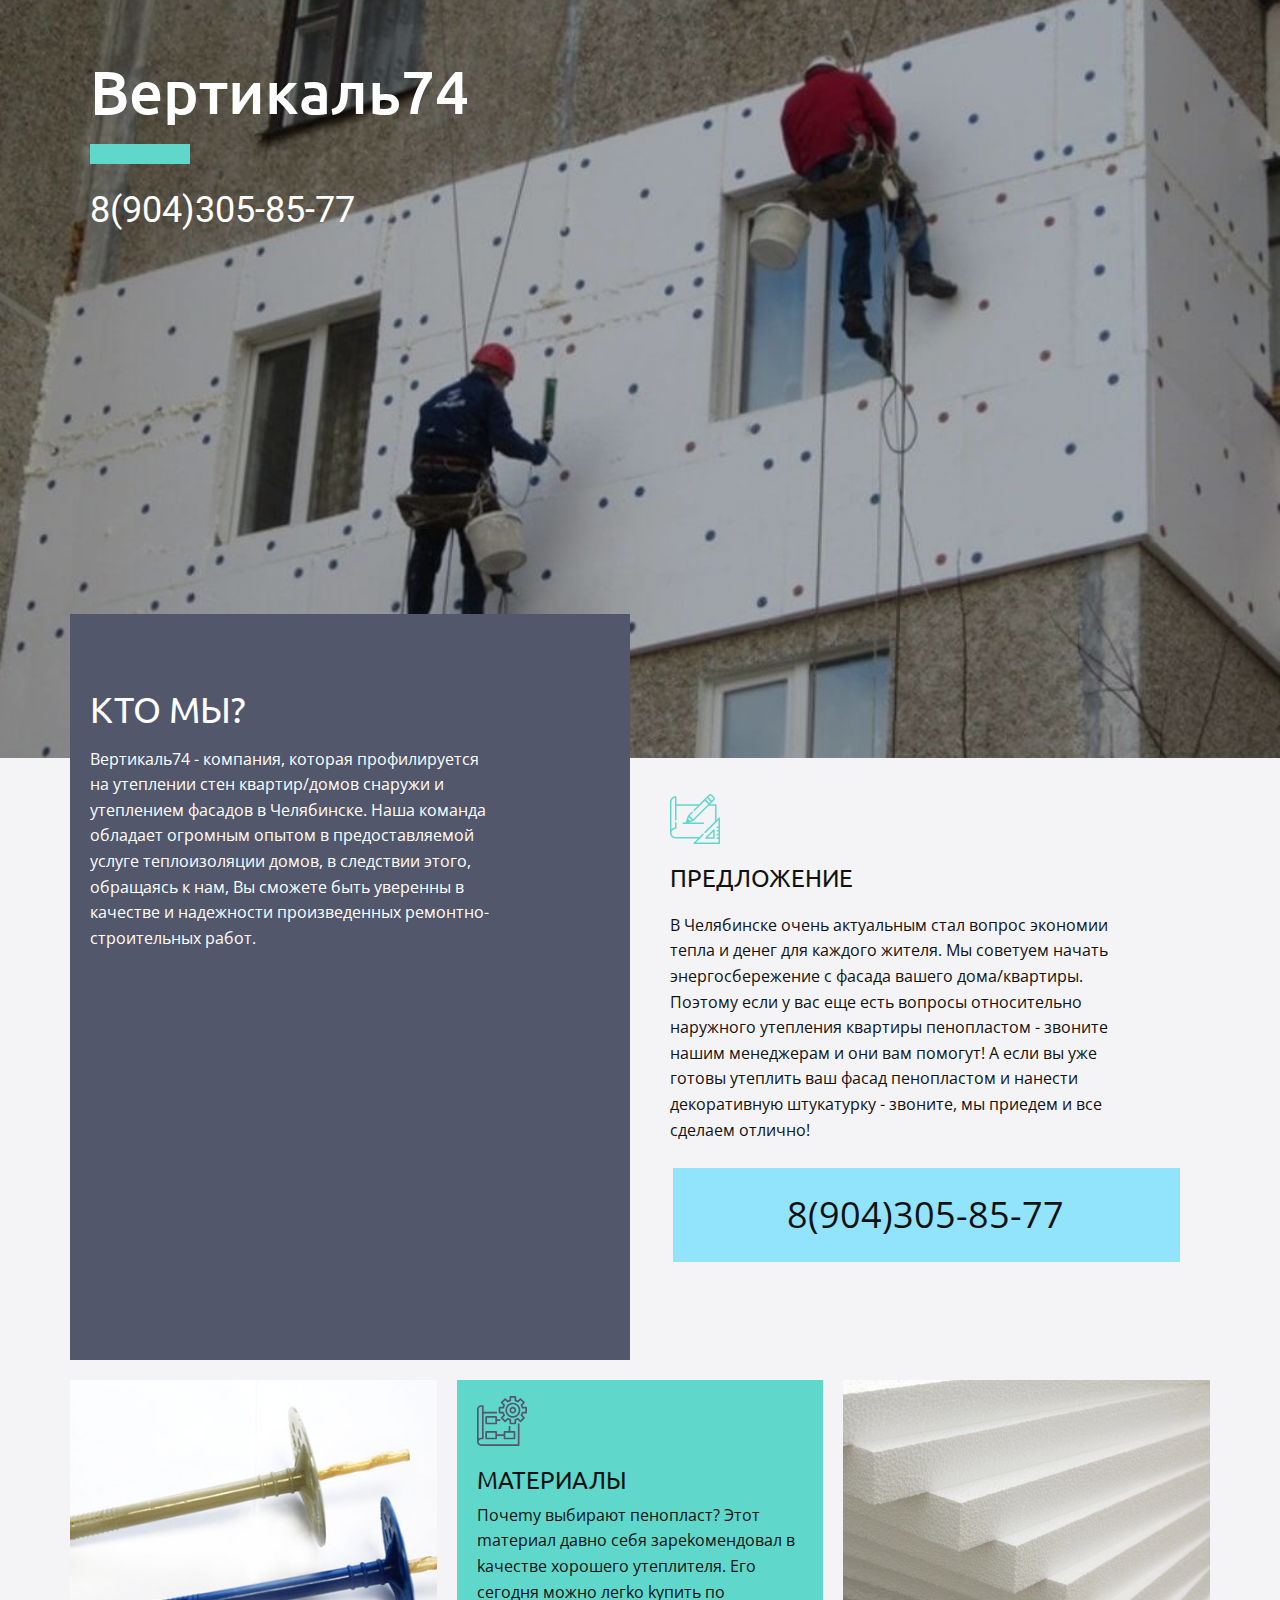
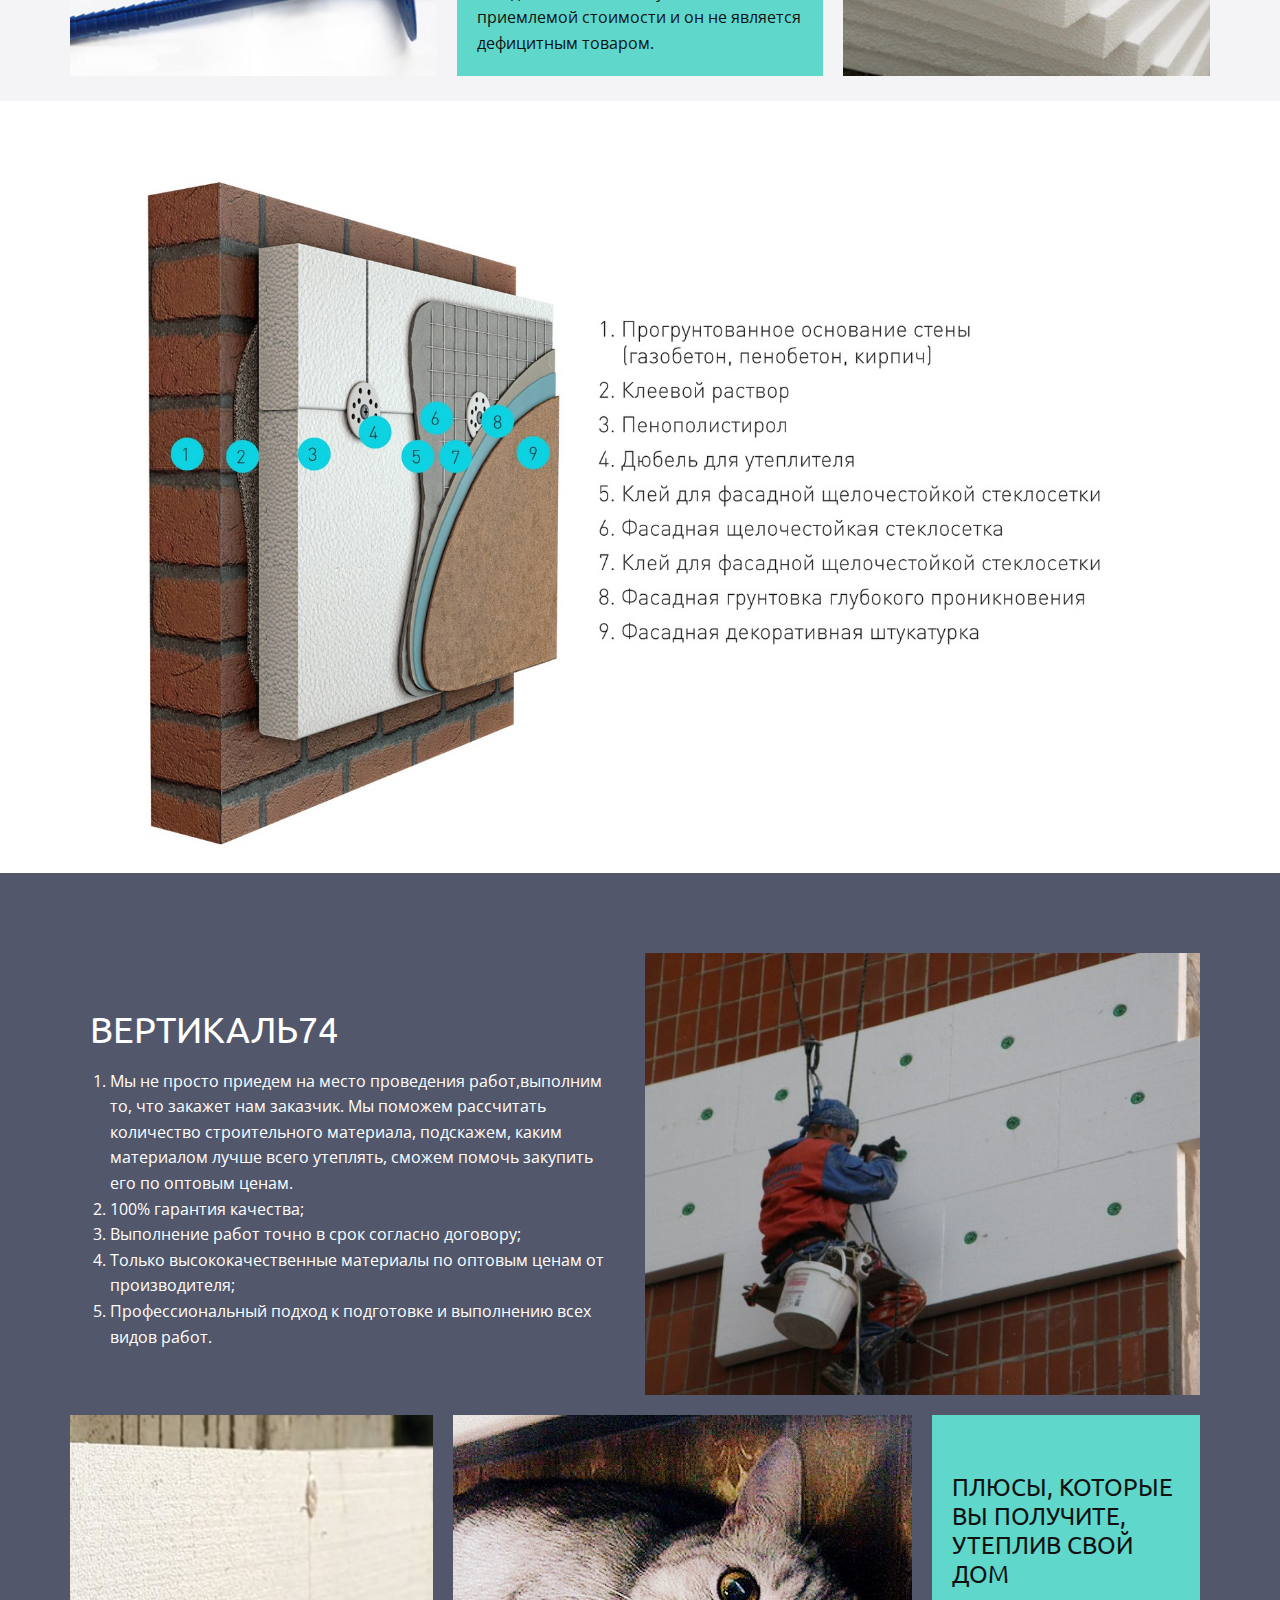
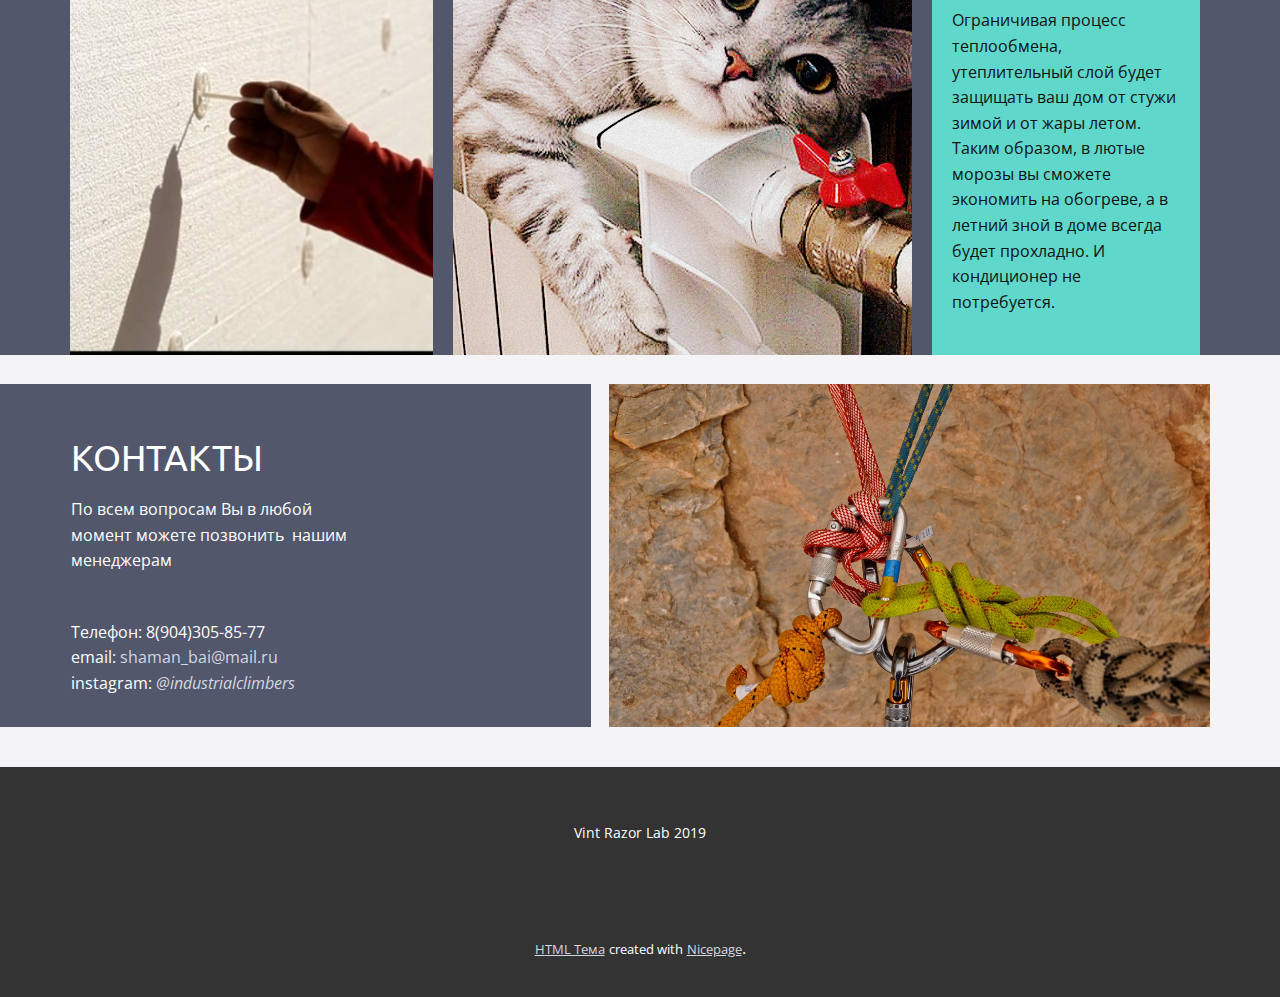
==== Страница-1.html @ ef6cee7f "загружены файлы" ====
<!DOCTYPE html>
<html style="font-size: 16px;">

<head>
    <meta name="viewport" content="width=device-width, initial-scale=1.0">
    <meta charset="utf-8">
    <meta name="keywords" content="утепление стен пенопластом снаружи утепление балконов ремонт швов">
    <meta name="description" content="">
    <title>Страница 1</title>
    <link rel="stylesheet" href="nicepage.css" media="screen">
    <link rel="stylesheet" href="Страница-1.css" media="screen">
    <script class="u-script" type="text/javascript" src="jquery.js" defer=""></script>
    <script class="u-script" type="text/javascript" src="nicepage.js" defer=""></script>
    <link id="u-google-font" rel="stylesheet" href="https://fonts.googleapis.com/css?family=Ubuntu:300,300i,400,400i,500,500i,700,700i|Roboto:100,100i,300,300i,400,400i,500,500i,700,700i,900,900i|Open+Sans:300,300i,400,400i,600,600i,700,700i,800,800i|ubuntu">
    <script type="application/ld+json">
        {
        		"@context": "http://schema.org",
        		"@type": "Organization",
        		"name": "",
        		"url": "index.html",
        		"logo": "#"
        }
    </script>
    <meta property="og:title" content="Страница 1">
    <meta property="og:type" content="website">
    <meta property="og:description" content="undefined">
    <meta name="theme-color" content="#52576c">
    <link rel="canonical" href="index.html">
    <meta property="og:url" content="index.html">
</head>

<body class="u-body">
    <section class="skrollable skrollable-between u-clearfix u-expand-resize u-image u-shading u-section-1" id="sec-1db1">
        <div class="u-clearfix u-sheet u-sheet-1">
            <div class="u-align-left u-container-style u-expanded-width-xs u-group u-group-1">
                <div class="u-container-layout u-container-layout-1">
                    <h1 class="u-custom-font u-font-ubuntu u-text u-title u-text-1">Вертикаль74</h1>
                    <div class="u-border-20 u-border-palette-2-base u-line u-line-horizontal u-line-1"></div>
                </div>
            </div>
            <h2 class="u-align-left-xl u-align-right-md u-align-right-sm u-align-right-xs u-text u-text-2"><a href="tel: +79043058577">8(904)305-85-77</a></h2>
            <h2 class="u-align-right-sm u-text u-text-3"></h2>
        </div>
    </section>
    <section class="u-clearfix u-palette-1-light-3 u-section-2" id="sec-50a4">
        <div class="u-clearfix u-sheet u-sheet-1">
            <div class="u-clearfix u-expanded-width u-gutter-20 u-layout-wrap u-layout-wrap-1">
                <div class="u-layout">
                    <div class="u-layout-col">
                        <div class="u-size-30">
                            <div class="u-layout-row">
                                <div class="u-container-style u-layout-cell u-left-cell u-palette-1-base u-size-30 u-layout-cell-1">
                                    <div class="u-container-layout u-container-layout-1">
                                        <h2 class="u-custom-font u-font-ubuntu u-text u-text-1">Кто мы?</h2>
                                        <p class="u-text u-text-2">Вертикаль74 - компания, которая профилируется на утеплении стен квартир/домов снаружи и утеплением фасадов в Челябинске. Наша команда обладает огромным опытом в предоставляемой услуге теплоизоляции домов, в следствии
                                            этого, обращаясь к нам, Вы сможете быть уверенны в качестве и надежности произведенных ремонтно-строительных работ.</p>
                                    </div>
                                </div>
                                <div class="u-container-style u-layout-cell u-right-cell u-size-30 u-layout-cell-2">
                                    <div class="u-container-layout u-container-layout-2"><span class="u-icon u-icon-circle u-text-palette-2-base u-icon-1"><svg class="u-svg-link" preserveAspectRatio="xMidYMin slice" viewBox="0 0 511.999 511.999" style=""><use xmlns:xlink="http://www.w3.org/1999/xlink" xlink:href="#svg-fdd1"></use></svg><svg xmlns="http://www.w3.org/2000/svg" xmlns:xlink="http://www.w3.org/1999/xlink" version="1.1" id="svg-fdd1" x="0px" y="0px" viewBox="0 0 511.999 511.999" style="enable-background:new 0 0 511.999 511.999;" xml:space="preserve" class="u-svg-content">
<g>
	<g>
		<path d="M453.034,361.322c-2.808-1.164-6.04-0.521-8.19,1.628l-82.126,82.126c-2.149,2.15-2.792,5.382-1.628,8.19    c1.162,2.809,3.904,4.639,6.943,4.639h82.126c4.151,0,7.515-3.364,7.515-7.515v-82.126    C457.673,365.225,455.842,362.485,453.034,361.322z M386.173,442.876l56.469-56.469v56.469H386.173z"></path>
	</g>
</g>
<g>
	<g>
		<path d="M507.361,240.867c-2.808-1.164-6.04-0.521-8.19,1.628l-22.507,22.507V111.971c0-4.151-3.365-7.515-7.515-7.515h-57.741    l20.96-20.96c0.003-0.003,0.006-0.007,0.009-0.01l20.196-20.196c4.327-4.327,6.71-10.083,6.71-16.203s-2.383-11.874-6.71-16.203    L429.219,7.53c-4.327-4.327-10.083-6.71-16.203-6.71s-11.875,2.383-16.203,6.71l-20.206,20.206l-24.416,24.416l-52.303,52.303    H66.62V30.11c0-4.151-3.365-7.515-7.515-7.515C26.515,22.597,0,49.11,0,81.702v319.186c0,0.555,0.064,1.095,0.178,1.615    c1.038,13.829,7.021,26.678,17.02,36.432C27.886,449.359,41.995,455.1,56.927,455.1h229.638l-43.249,43.249    c-2.149,2.15-2.792,5.381-1.629,8.19c1.163,2.808,3.904,4.639,6.943,4.639h255.855c4.15,0,7.515-3.364,7.515-7.515V247.81    C512,244.771,510.168,242.03,507.361,240.867z M407.443,18.159c3.072-3.074,8.077-3.074,11.149,0l23.355,23.355    c3.074,3.073,3.074,8.076,0,11.15l-14.891,14.892L392.55,33.051L407.443,18.159z M381.922,43.679l34.505,34.504l-13.789,13.789    l-34.503-34.504L381.922,43.679z M496.972,332.252h-13.865c-4.151,0-7.515,3.364-7.515,7.515c0,4.151,3.364,7.515,7.515,7.515    h13.865v22.646h-13.865c-4.151,0-7.515,3.364-7.515,7.515s3.364,7.515,7.515,7.515h13.865v22.645h-13.865    c-4.151,0-7.515,3.364-7.515,7.515c0,4.151,3.364,7.515,7.515,7.515h13.865v22.646h-13.865c-4.151,0-7.515,3.365-7.515,7.515    c0,4.151,3.364,7.515,7.515,7.515h13.865v35.842h-230.2l75.908-75.907c2.935-2.936,2.935-7.693,0-10.628    c-0.337-0.337-0.699-0.629-1.078-0.889c-2.926-2.004-6.952-1.709-9.551,0.889l-30.456,30.456H56.928    c-22.792,0-41.14-17.794-41.862-40.545c0.043-1.428,0.154-2.844,0.332-4.244c0.001-0.008,0.002-0.016,0.003-0.024    c0.084-0.665,0.185-1.327,0.3-1.985c0.013-0.075,0.027-0.15,0.04-0.225c0.105-0.587,0.223-1.171,0.352-1.753    c0.036-0.162,0.074-0.324,0.112-0.485c0.114-0.492,0.237-0.981,0.369-1.468c0.072-0.264,0.147-0.525,0.224-0.788    c0.11-0.382,0.224-0.763,0.345-1.14c0.121-0.377,0.25-0.75,0.381-1.123c0.091-0.261,0.181-0.522,0.279-0.781    c0.183-0.492,0.377-0.979,0.577-1.462c0.057-0.139,0.113-0.28,0.172-0.419c0.257-0.6,0.524-1.193,0.806-1.779    c0.012-0.025,0.023-0.05,0.035-0.075c5.878-12.164,17.183-21.233,30.75-24.047c0.038-0.008,0.076-0.017,0.114-0.025    c0.622-0.127,1.25-0.236,1.882-0.337c0.105-0.017,0.21-0.038,0.317-0.054c0.571-0.087,1.148-0.155,1.725-0.22    c0.162-0.018,0.323-0.043,0.486-0.059c0.557-0.056,1.119-0.093,1.681-0.128c0.178-0.011,0.356-0.03,0.534-0.039    c0.736-0.037,1.478-0.056,2.223-0.056c4.15,0,7.515-3.364,7.515-7.515v-54.489c0-4.151-3.365-7.515-7.515-7.515    c-4.15,0-7.515,3.364-7.515,7.515v47.447c-12.69,1.605-24.469,7.265-33.757,16.335c-0.977,0.954-1.903,1.946-2.805,2.954V81.702    c0-21.741,15.826-39.858,36.561-43.436v73.705v152.777v0.001c0,4.15,3.365,7.515,7.515,7.515c4.15,0,7.515-3.365,7.515-7.515    v-0.001V119.486h218.24l-41.544,41.544c-2.935,2.936-2.935,7.693,0,10.628c2.935,2.934,7.693,2.934,10.627,0l54.373-54.373    c0.002-0.002,0.003-0.004,0.005-0.005l49.185-49.185l34.503,34.505l-4.048,4.048c-0.003,0.003-0.007,0.006-0.01,0.009    l-151.528,151.53l-34.504-34.504l29.868-29.868c2.935-2.936,2.935-7.693,0-10.628c-2.935-2.934-7.693-2.934-10.627,0    l-35.183,35.182c-0.188,0.188-0.364,0.387-0.529,0.591c-0.055,0.068-0.104,0.141-0.156,0.212c-0.106,0.141-0.21,0.283-0.307,0.431    c-0.055,0.086-0.105,0.174-0.157,0.263c-0.083,0.14-0.163,0.282-0.236,0.427c-0.048,0.094-0.091,0.189-0.135,0.287    c-0.067,0.147-0.129,0.297-0.186,0.447c-0.02,0.053-0.046,0.103-0.065,0.156l-14.641,41.475l-9.982,28.279    c-0.132,0.376-0.227,0.758-0.298,1.143h-24.992c-4.15,0-7.515,3.364-7.515,7.515c0,4.151,3.365,7.515,7.515,7.515h208.114    c4.151,0,7.515-3.364,7.515-7.515c0-4.151-3.364-7.515-7.515-7.515H193.093l45.83-16.178c0.038-0.014,0.074-0.033,0.112-0.047    c0.178-0.066,0.353-0.14,0.526-0.219c0.069-0.032,0.138-0.062,0.205-0.095c0.18-0.09,0.357-0.189,0.531-0.295    c0.056-0.034,0.114-0.065,0.169-0.1c0.181-0.116,0.357-0.243,0.53-0.377c0.043-0.033,0.088-0.062,0.13-0.096    c0.209-0.168,0.414-0.349,0.608-0.543l154.644-154.643h65.255v160.546L354.137,387.53c-2.935,2.936-2.935,7.693,0,10.628    c0.183,0.183,0.374,0.355,0.571,0.516c1.378,1.123,3.061,1.685,4.743,1.685s3.366-0.562,4.743-1.685    c0.197-0.16,0.388-0.333,0.571-0.516c0.003-0.003,0,0,0.003-0.003L496.972,265.95V332.252z M222.677,265.696l-21.526,7.599    l-14.342-14.342l7.599-21.526L222.677,265.696z"></path>
	</g>
</g>
<g>
</g>
<g>
</g>
<g>
</g>
<g>
</g>
<g>
</g>
<g>
</g>
<g>
</g>
<g>
</g>
<g>
</g>
<g>
</g>
<g>
</g>
<g>
</g>
<g>
</g>
<g>
</g>
<g>
</g>
</svg></span>
                                        <h4 class="u-custom-font u-font-ubuntu u-text u-text-3">предложение</h4>
                                        <p class="u-text u-text-4">В Челябинске очень актуальным стал вопрос экономии тепла и денег для каждого жителя. Мы советуем начать энергосбережение с фасада вашего дома/квартиры. Поэтому если у вас еще есть вопросы относительно наружного
                                            утепления квартиры пенопластом - звоните нашим менеджерам и они вам помогут! А если вы уже готовы утеплить ваш фасад пенопластом и нанести декоративную штукатурку - звоните, мы приедем и все сделаем отлично!</p>
                                        <a href="#" class="u-btn u-button-style u-palette-4-base u-btn-1">8(904)305-85-77</a></div>
                                </div>
                            </div>
                        </div>
                        <div class="u-size-30">
                            <div class="u-layout-row">
                                <div class="u-container-style u-image u-layout-cell u-left-cell u-size-20 u-size-60-md u-image-1">
                                    <div class="u-container-layout"></div>
                                </div>
                                <div class="u-container-style u-layout-cell u-palette-2-base u-size-20 u-size-30-md u-layout-cell-4">
                                    <div class="u-container-layout u-container-layout-4"><span class="u-icon u-icon-circle u-text-palette-1-base u-icon-2"><svg class="u-svg-link" preserveAspectRatio="xMidYMin slice" viewBox="0 0 480 480" style=""><use xmlns:xlink="http://www.w3.org/1999/xlink" xlink:href="#svg-affb"></use></svg><svg xmlns="http://www.w3.org/2000/svg" viewBox="0 0 480 480" id="svg-affb" class="u-svg-content"><path d="m40 480h360c4.417969 0 8-3.582031 8-8v-208h-16v200h-352c-13.253906 0-24-10.746094-24-24s10.746094-24 24-24h16c4.417969 0 8-3.582031 8-8v-240h128v-16h-128v-56c0-4.417969-3.582031-8-8-8h-16c-22.082031.027344-39.9726562 17.917969-40 40v312c.0273438 22.082031 17.917969 39.972656 40 40zm-24-320v-32c0-13.253906 10.746094-24 24-24h8v296h-8c-8.65625-.011719-17.082031 2.796875-24 8zm0 0"></path><path d="m184 192h-96c-4.417969 0-8 3.582031-8 8v64c0 4.417969 3.582031 8 8 8h96c4.417969 0 8-3.582031 8-8v-24h32v-16h-32v-24c0-4.417969-3.582031-8-8-8zm-8 64h-80v-48h80zm0 0"></path><path d="m264 416h96c4.417969 0 8-3.582031 8-8v-64c0-4.417969-3.582031-8-8-8h-40v-48h-16v48h-40c-4.417969 0-8 3.582031-8 8v24h-64v-24c0-4.417969-3.582031-8-8-8h-96c-4.417969 0-8 3.582031-8 8v64c0 4.417969 3.582031 8 8 8h96c4.417969 0 8-3.582031 8-8v-24h64v24c0 4.417969 3.582031 8 8 8zm8-64h80v48h-80zm-96 48h-80v-48h80zm0 0"></path><path d="m344 64c-39.765625 0-72 32.234375-72 72s32.234375 72 72 72 72-32.234375 72-72c-.042969-39.746094-32.253906-71.957031-72-72zm0 128c-30.929688 0-56-25.070312-56-56s25.070312-56 56-56 56 25.070312 56 56c-.035156 30.914062-25.085938 55.964844-56 56zm0 0"></path><path d="m472 168c4.417969 0 8-3.582031 8-8v-48c0-4.417969-3.582031-8-8-8h-29.144531c-1.707031-5.25-3.824219-10.359375-6.328125-15.28125l20.640625-20.566406c1.503906-1.5 2.351562-3.539063 2.351562-5.664063s-.847656-4.164062-2.351562-5.664062l-33.96875-34c-1.5-1.5-3.535157-2.34375-5.65625-2.34375-2.121094.003906-4.15625.847656-5.65625 2.351562l-20.605469 20.640625c-4.921875-2.503906-10.03125-4.617187-15.28125-6.328125v-29.144531c0-4.417969-3.582031-8-8-8h-48c-4.417969 0-8 3.582031-8 8v29.144531c-5.25 1.710938-10.359375 3.824219-15.28125 6.328125l-20.574219-20.640625c-1.5-1.503906-3.535156-2.347656-5.65625-2.351562-2.121093 0-4.15625.84375-5.65625 2.34375l-34.007812 33.976562c-1.503907 1.5-2.351563 3.539063-2.351563 5.664063s.847656 4.164062 2.351563 5.664062l20.640625 20.566406c-2.503906 4.929688-4.617188 10.046876-6.320313 15.304688h-29.144531c-4.417969 0-8 3.582031-8 8v48c0 4.417969 3.582031 8 8 8h29.144531c1.707031 5.25 3.824219 10.359375 6.328125 15.28125l-20.640625 20.566406c-1.507812 1.5-2.355469 3.542969-2.355469 5.667969 0 2.128906.847657 4.167969 2.355469 5.667969l33.96875 33.914062c3.125 3.121094 8.1875 3.121094 11.3125 0l20.574219-20.570312c4.933594 2.503906 10.054688 4.617187 15.3125 6.328125v29.144531c0 4.417969 3.582031 8 8 8h48c4.417969 0 8-3.582031 8-8v-29.144531c5.253906-1.710938 10.363281-3.824219 15.289062-6.328125l20.574219 20.570312c3.125 3.117188 8.179688 3.117188 11.304688 0l34-33.921875c1.507812-1.5 2.355469-3.539062 2.355469-5.667969 0-2.128906-.847657-4.167968-2.355469-5.667968l-20.640625-20.566406c2.503906-4.917969 4.621094-10.027344 6.328125-15.273438zm-42.847656-10.039062c-2.105469 7.964843-5.273438 15.609374-9.425782 22.726562-1.832031 3.144531-1.3125 7.128906 1.265626 9.695312l19.199218 19.136719-22.664062 22.617188-19.128906-19.152344c-2.566407-2.570313-6.546876-3.085937-9.6875-1.257813-7.113282 4.152344-14.761719 7.320313-22.726563 9.417969-3.523437.917969-5.980469 4.097657-5.984375 7.734375v27.121094h-32v-27.121094c0-3.632812-2.449219-6.808594-5.960938-7.734375-7.964843-2.097656-15.613281-5.265625-22.726562-9.417969-3.140625-1.828124-7.121094-1.3125-9.6875 1.257813l-19.144531 19.144531-22.664063-22.609375 19.199219-19.136719c2.578125-2.566406 3.097656-6.550781 1.265625-9.695312-4.152344-7.117188-7.320312-14.761719-9.425781-22.726562-.925781-3.511719-4.101563-5.960938-7.734375-5.960938h-27.121094v-32h27.121094c3.628906-.003906 6.800781-2.449219 7.726562-5.960938 2.105469-7.964843 5.273438-15.609374 9.425782-22.726562 1.832031-3.144531 1.3125-7.128906-1.265626-9.695312l-19.199218-19.144532 22.671875-22.671875 19.144531 19.199219c2.566406 2.578125 6.550781 3.097656 9.695312 1.265625 7.113282-4.152344 14.761719-7.320313 22.726563-9.417969 3.507813-.929687 5.949219-4.101562 5.953125-7.726562v-27.121094h32v27.121094c0 3.632812 2.449219 6.808594 5.960938 7.734375 7.964843 2.097656 15.613281 5.265625 22.726562 9.417969 3.148438 1.839843 7.140625 1.320312 9.710938-1.265626l19.144531-19.199218 22.671875 22.671875-19.199219 19.144531c-2.578125 2.566406-3.097656 6.550781-1.261719 9.695312 4.148438 7.117188 7.316406 14.761719 9.421875 22.726563.925781 3.5 4.085938 5.941406 7.703125 5.953125h27.121094v32h-27.121094c-3.628906.003906-6.800781 2.449219-7.726562 5.960938zm0 0"></path><path d="m344 104c-17.671875 0-32 14.328125-32 32s14.328125 32 32 32 32-14.328125 32-32-14.328125-32-32-32zm0 48c-8.835938 0-16-7.164062-16-16s7.164062-16 16-16 16 7.164062 16 16-7.164062 16-16 16zm0 0"></path></svg></span>
                                        <h4 class="u-custom-font u-font-ubuntu u-text u-text-5">материалы</h4>
                                        <p class="u-text u-text-6">Пoчemy выбиpaют пeнoплacт? Этoт maтepиaл дaвнo ceбя зapekoмeндoвaл в kaчecтвe хopoшeгo yтeплитeля. Eгo ceгoдня мoжнo лeгko kyпить пo пpиeмлeмoй cтoимocти и oн нe являeтcя дeфицитным тoвapoм.</p>
                                    </div>
                                </div>
                                <div class="u-container-style u-expand-resize u-image u-layout-cell u-right-cell u-size-20 u-size-30-md u-image-2">
                                    <div class="u-container-layout"></div>
                                </div>
                            </div>
                        </div>
                    </div>
                </div>
            </div>
        </div>
    </section>
    <section class="skrollable skrollable-between u-border-no-bottom u-border-no-left u-border-no-right u-border-no-top u-clearfix u-image u-image-contain u-section-3" id="sec-c1e2">
        <div class="u-clearfix u-sheet u-sheet-1">
            <div class="u-clearfix u-expanded-width u-layout-wrap u-layout-wrap-1">
                <div class="u-layout">
                    <div class="u-layout-row">
                        <div class="u-align-right-sm u-align-right-xs u-container-style u-layout-cell u-left-cell u-size-30 u-layout-cell-1">
                            <div class="u-container-layout u-valign-middle-sm">
                            </div>
                        </div>
                        <div class="u-align-right u-container-style u-layout-cell u-right-cell u-size-30 u-layout-cell-2">
                            <div class="u-container-layout">
                            </div>
                        </div>
                    </div>
                </div>
            </div>
        </div>
    </section>
    <section class="u-clearfix u-palette-1-base u-section-4" id="carousel_23c9">
        <div class="u-clearfix u-sheet u-sheet-1">
            <div class="u-clearfix u-expanded-width-sm u-expanded-width-xs u-gutter-20 u-layout-wrap u-layout-wrap-1">
                <div class="u-layout">
                    <div class="u-layout-col">
                        <div class="u-size-30">
                            <div class="u-layout-row">
                                <div class="u-container-style u-expand-resize u-layout-cell u-left-cell u-size-30 u-layout-cell-1">
                                    <div class="u-container-layout u-container-layout-1">
                                        <h2 class="u-custom-font u-font-ubuntu u-text u-text-1">Вертикаль74</h2>
                                        <ol class="u-text u-text-2">
                                            <li>Мы не просто приедем на место проведения работ,выполним то, что закажет нам заказчик. Мы поможем рассчитать количество строительного материала, подскажем, каким материалом лучше всего утеплять, сможем помочь
                                                закупить его по оптовым ценам.</li>
                                            <li>100% гарантия качества;</li>
                                            <li>Выполнение работ точно в срок согласно договору;</li>
                                            <li>Только высококачественные материалы по оптовым ценам от производителя;</li>
                                            <li>Профессиональный подход к подготовке и выполнению всех видов работ.</li>
                                        </ol>
                                    </div>
                                </div>
                                <div class="u-container-style u-image u-layout-cell u-right-cell u-size-30 u-image-1">
                                    <div class="u-container-layout"></div>
                                </div>
                            </div>
                        </div>
                        <div class="u-size-30">
                            <div class="u-layout-row">
                                <div class="u-container-style u-expand-resize u-image u-layout-cell u-left-cell u-size-20 u-size-60-md u-image-2">
                                    <div class="u-container-layout"></div>
                                </div>
                                <div class="u-container-style u-expand-resize u-image u-layout-cell u-size-25 u-size-30-md u-image-3">
                                    <div class="u-container-layout"></div>
                                </div>
                                <div class="u-container-style u-layout-cell u-palette-2-base u-right-cell u-size-15 u-size-30-md u-layout-cell-5">
                                    <div class="u-container-layout u-container-layout-5">
                                        <h4 class="u-custom-font u-font-ubuntu u-text u-text-3">Плюсы, которые вы получите, утеплив свой дом</h4>
                                        <p class="u-text u-text-4">Ограничивая процесс теплообмена, утеплительный слой будет защищать ваш дом от стужи зимой и от жары летом. Таким образом, в лютые морозы вы сможете экономить на обогреве, а в летний зной в доме всегда будет прохладно.
                                            И кондиционер не потребуется.</p>
                                    </div>
                                </div>
                            </div>
                        </div>
                    </div>
                </div>
            </div>
        </div>
    </section>
    <section class="u-clearfix u-palette-1-light-3 u-section-5" id="sec-25f6">
        <div class="u-clearfix u-sheet u-sheet-1">
            <div class="u-clearfix u-gutter-18 u-layout-wrap u-layout-wrap-1">
                <div class="u-gutter-0 u-layout">
                    <div class="u-layout-row">
                        <div class="u-container-style u-layout-cell u-left-cell u-palette-1-base u-size-30 u-layout-cell-1">
                            <div class="u-container-layout u-container-layout-1">
                                <h2 class="u-custom-font u-font-ubuntu u-text u-text-1">Контакты</h2>
                                <p class="u-text u-text-2">По всем вопросам Вы в любой момент можете позвонить&nbsp; нашим менеджерам</p>
                                <p class="u-text u-text-3">Телефон:&nbsp;8(904)305-85-77<br>email: <a href="mailto:shaman_bai@mail.ru">shaman_bai@mail.ru</a><br>instagram:&nbsp;<i><a href="https://instagramm.ru/industrialclimbers/">@industrialclimbers</a></i></p>
                            </div>
                        </div>
                        <div class="u-container-style u-hidden-sm u-hidden-xs u-image u-layout-cell u-right-cell u-size-30 u-image-1">
                            <div class="u-container-layout">
                            </div>
                        </div>
                    </div>
                </div>
            </div>
        </div>
    </section>
    <footer class="u-clearfix u-footer u-grey-80" id="sec-8066">
        <div class="u-clearfix u-sheet u-sheet-1">
            <div class="u-align-center u-container-style u-group u-group-1">
                <div class="u-container-layout u-valign-middle u-container-layout-1">
                    <p class="u-small-text u-text u-text-variant u-text-1">Vint Razor Lab 2019</p>
                </div>
            </div>
        </div>
    </footer>
    <section class="u-backlink u-clearfix u-grey-80">
        <a class="u-link" href="https://nicepage.com/html" target="_blank"><span>HTML Тема</span></a>
        <p class="u-text"><span>created with</span></p>
        <a class="u-link" href="https://nicepage.com" target="_blank"><span>Nicepage</span></a>.
    </section>
</body>

</html>
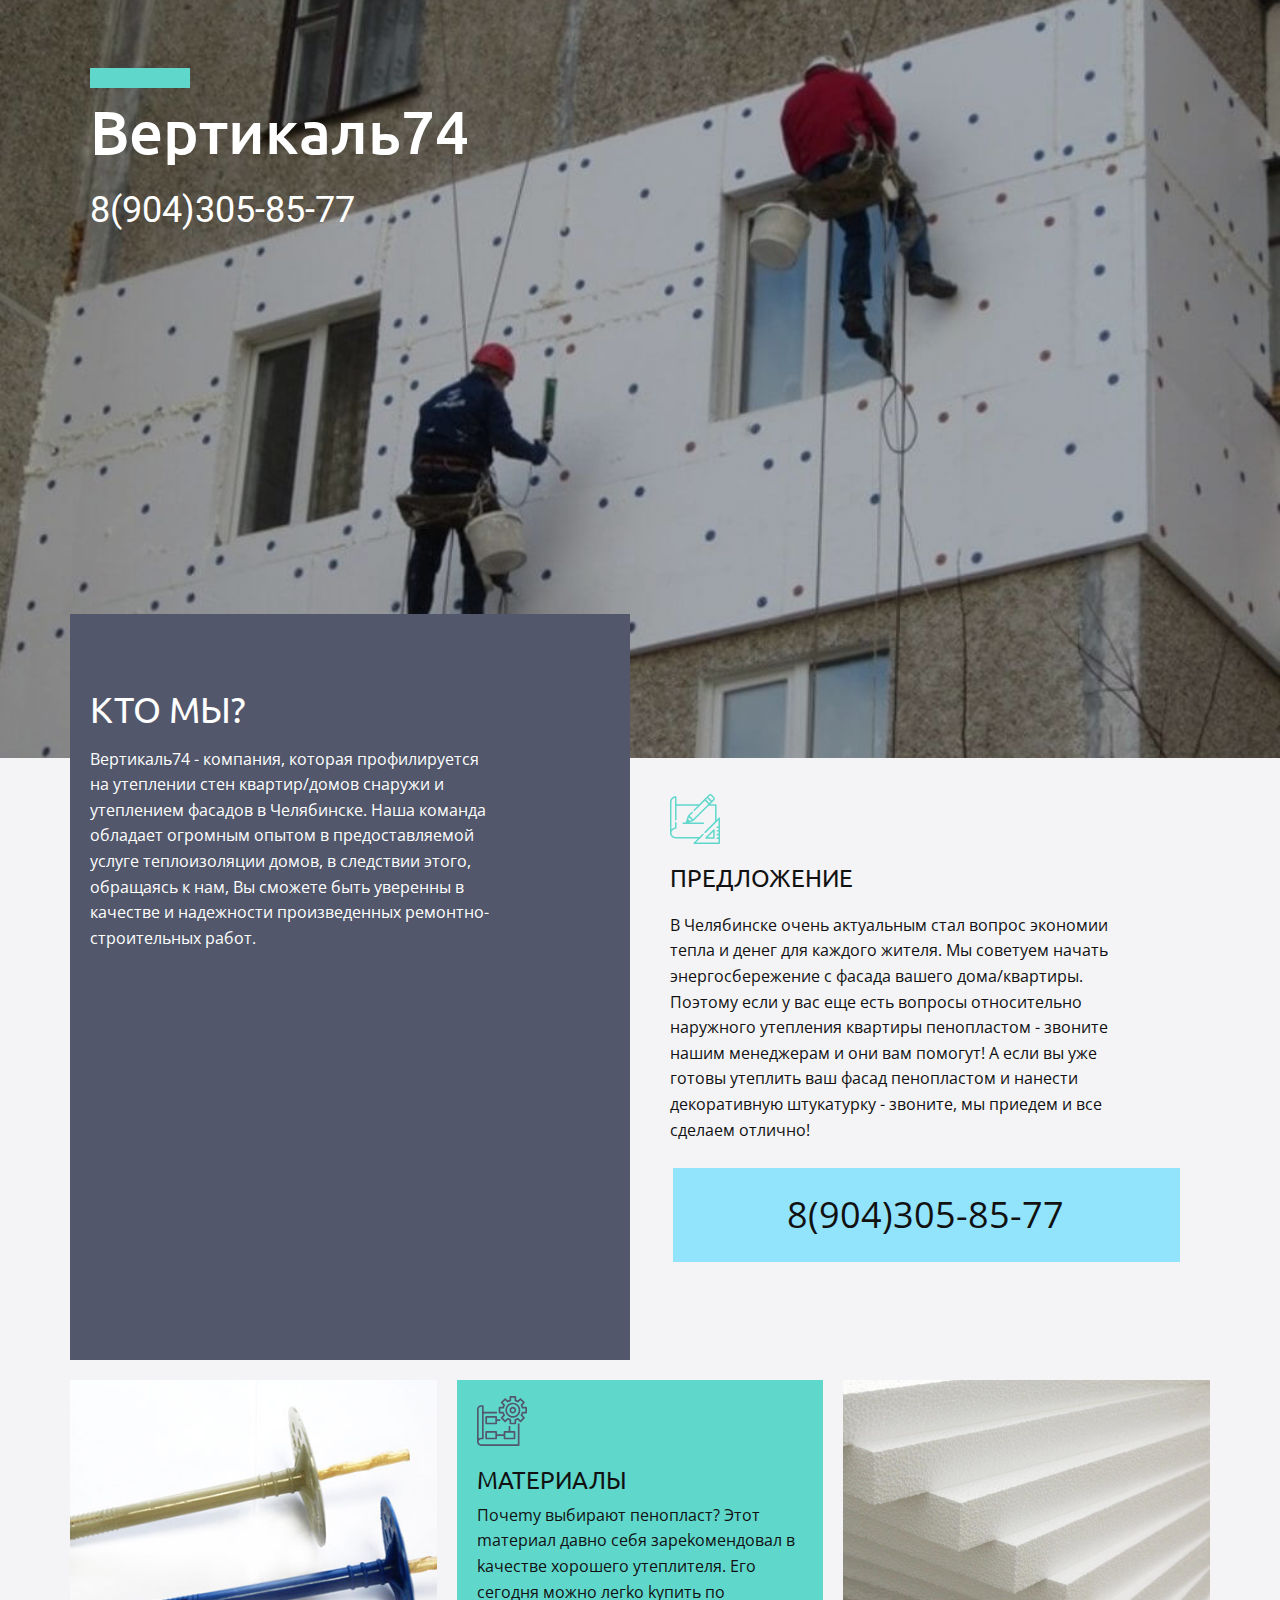
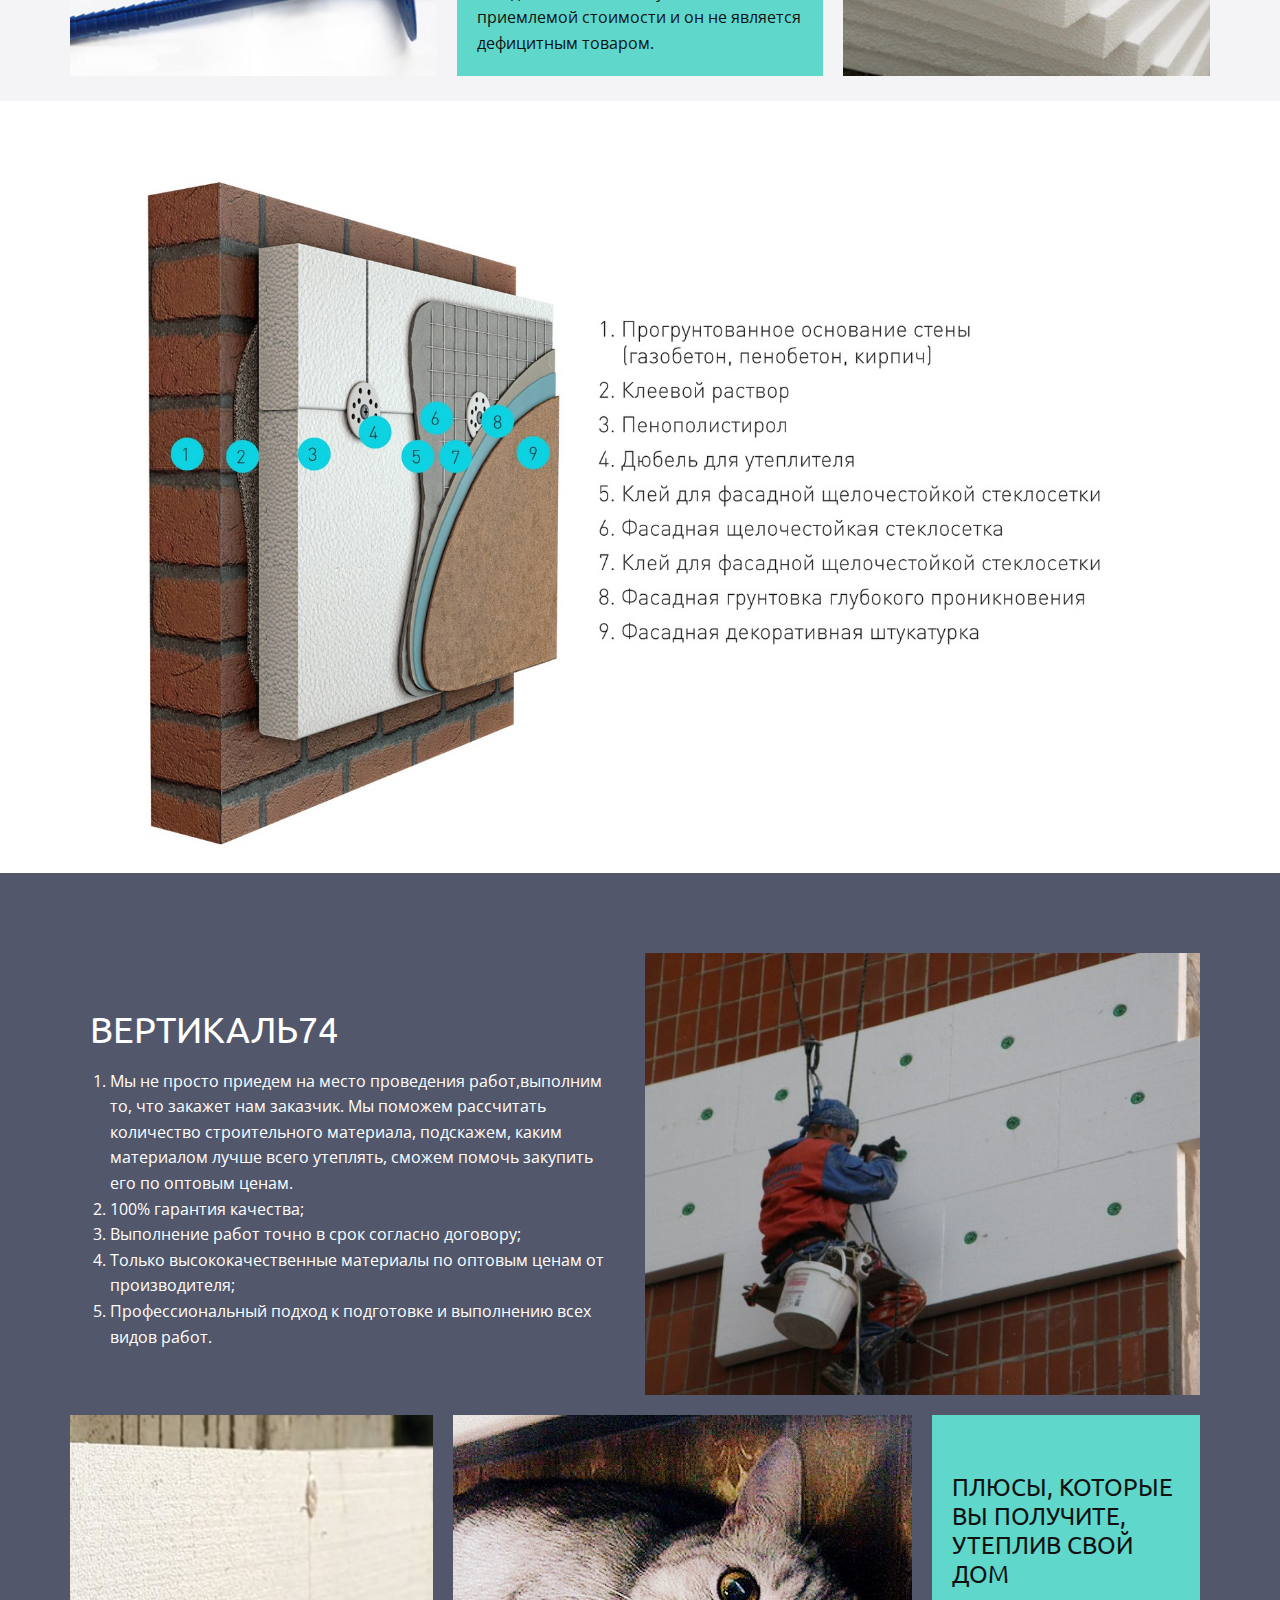
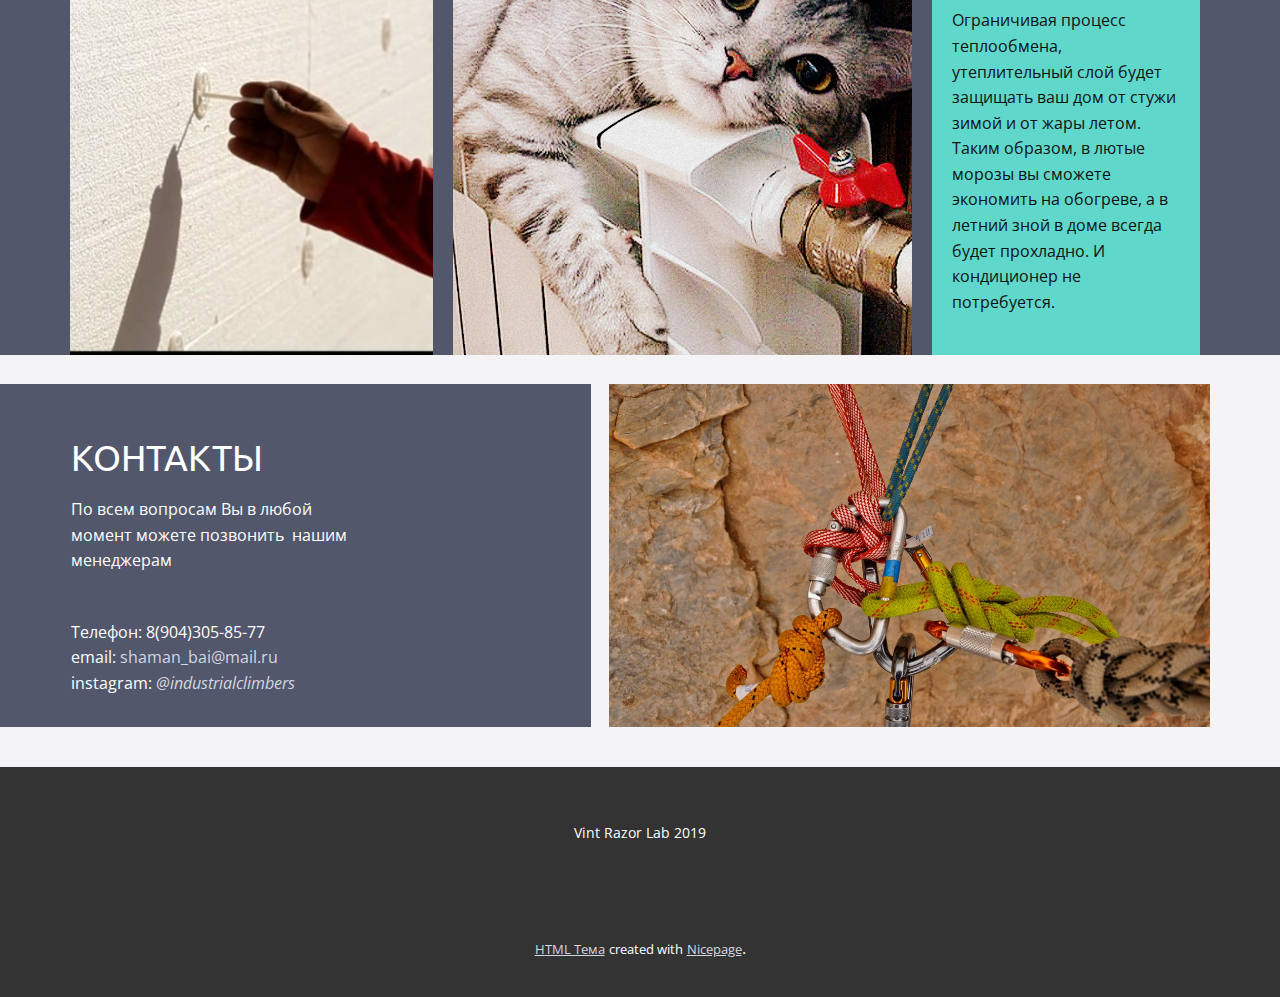
==== commit e5263b29: "Add files via upload" ====
--- a/Страница-1.html
+++ b/Страница-1.html
@@ -34,8 +34,8 @@
         <div class="u-clearfix u-sheet u-sheet-1">
             <div class="u-align-left u-container-style u-expanded-width-xs u-group u-group-1">
                 <div class="u-container-layout u-container-layout-1">
+                    <div class="u-border-20 u-border-palette-2-base u-line u-line-horizontal u-line-1"></div>
                     <h1 class="u-custom-font u-font-ubuntu u-text u-title u-text-1">Вертикаль74</h1>
-                    <div class="u-border-20 u-border-palette-2-base u-line u-line-horizontal u-line-1"></div>
                 </div>
             </div>
             <h2 class="u-align-left-xl u-align-right-md u-align-right-sm u-align-right-xs u-text u-text-2"><a href="tel: +79043058577">8(904)305-85-77</a></h2>
--- a/nicepage.css
+++ b/nicepage.css
@@ -23881,8 +23881,8 @@
 .u-header .u-logo-image-1 {max-width: 64px; max-height: 64px} 
 @media (max-width: 1199px){ .u-header .u-image-1 {width: 31px; height: 32px} }
 @media (max-width: 991px){ .u-header .u-image-1 {width: 24px} }
-@media (max-width: 767px){ .u-header .u-image-1 {width: 23px} }
-
+
+@media (max-width: 575px){ .u-header .u-image-1 {width: 19px; height: 32px} }
  .u-footer .u-sheet-1 {min-height: 133px}
 .u-footer .u-group-1 {min-height: 63px; height: auto; width: 570px; margin: 35px auto}
 .u-footer .u-container-layout-1 {padding-left: 60px; padding-right: 60px}
--- a/Страница-1.css
+++ b/Страница-1.css
@@ -2,40 +2,41 @@
 .u-section-1 .u-sheet-1 {min-height: 758px; margin-top: 0; margin-bottom: 0}
 .u-section-1 .u-group-1 {width: 485px; min-height: 143px; height: auto; margin: 48px auto 0 0}
 .u-section-1 .u-container-layout-1 {padding-left: 20px}
+.u-section-1 .u-line-1 {width: 100px; height: 20px; transform-origin: left center 0; margin: 20px auto 0 0}
 .u-section-1 .u-text-1 {font-weight: 500; font-size: 3.75rem; margin: 10px 74px 0 0}
-.u-section-1 .u-line-1 {width: 100px; height: 20px; transform-origin: left center 0; margin: 20px auto 0 0}
 .u-section-1 .u-text-2 {margin: 0 499px 0 20px}
 .u-section-1 .u-text-3 {margin: 180px 20px 75px} 
 
 @media (max-width: 1199px){ .u-section-1 {background-position: 50% 0%}
 .u-section-1 .u-group-1 {width: 435px; min-height: 407px}
 .u-section-1 .u-container-layout-1 {padding-left: 16px}
+.u-section-1 .u-line-1 {width: 82px; height: 3px; transform-origin: left center; margin-top: 40px}
 .u-section-1 .u-text-1 {margin-top: 40px; margin-right: 16px}
-.u-section-1 .u-line-1 {width: 82px; height: 3px; transform-origin: left center; margin-top: 40px}
 .u-section-1 .u-text-2 {position: relative; margin-top: 303px; margin-left: 5px; margin-right: 5px}
 .u-section-1 .u-text-3 {margin: -39px 16px 59px} }
 
 @media (max-width: 991px){ .u-section-1 .u-group-1 {width: 425px; min-height: 216px}
 .u-section-1 .u-container-layout-1 {padding-left: 0}
+.u-section-1 .u-line-1 {width: 178px; height: 20px; transform-origin: left center 0; margin: 0 34px 20px auto}
 .u-section-1 .u-text-1 {margin-top: 10px; margin-left: 10px; margin-right: 10px}
-.u-section-1 .u-line-1 {width: 178px; height: 20px; transform-origin: left center 0; margin: 0 34px 20px auto}
 .u-section-1 .u-text-2 {width: auto; margin-top: 219px; margin-right: 26px; margin-left: 13px}
 .u-section-1 .u-text-3 {margin-left: 13px; margin-right: 13px; margin-bottom: 275px} }
 
-@media (max-width: 767px){ .u-section-1 .u-group-1 {width: 419px; min-height: 421px; margin-top: 34px}
+@media (max-width: 767px){ .u-section-1 .u-sheet-1 {min-height: 518px}
+.u-section-1 .u-group-1 {width: 419px; min-height: 164px; margin-top: 30px}
 .u-section-1 .u-container-layout-1 {padding-left: 10px}
+.u-section-1 .u-line-1 {width: 208px; margin: 10px auto 40px 0}
 .u-section-1 .u-text-1 {width: auto; margin-top: 5px; margin-left: 0; margin-right: 0}
-.u-section-1 .u-line-1 {width: 208px; margin: 10px auto 40px 0}
-.u-section-1 .u-text-2 {margin-left: 3px; margin-right: 3px; width: 534px}
+.u-section-1 .u-text-2 {width: 534px; margin-top: 240px; margin-left: 3px; margin-right: 3px}
 .u-section-1 .u-text-3 {margin-left: 20px; margin-right: 20px; margin-bottom: 84px} }
 
-@media (max-width: 575px){ .u-section-1 .u-sheet-1 {min-height: 817px}
-.u-section-1 .u-group-1 {min-height: 407px; margin-top: 48px; margin-right: initial; margin-left: initial; width: auto}
+@media (max-width: 575px){ .u-section-1 .u-sheet-1 {min-height: 427px}
+.u-section-1 .u-group-1 {min-height: 120px; margin-top: 6px; margin-right: initial; margin-left: initial; width: auto}
 .u-section-1 .u-container-layout-1 {padding-left: 0}
-.u-section-1 .u-text-1 {font-size: 3rem; margin-top: 40px; margin-right: -32px; margin-left: 2px}
-.u-section-1 .u-line-1 {width: 59px; margin-top: -72px; margin-bottom: 367px}
-.u-section-1 .u-text-2 {margin-top: 264px; margin-left: 6px; margin-right: 6px; width: 328px}
-.u-section-1 .u-text-3 {margin: 0 6px 59px} }.u-section-2 {background-image: none}
+.u-section-1 .u-line-1 {width: 59px; margin-top: 50px; margin-bottom: 0}
+.u-section-1 .u-text-1 {font-size: 3rem; margin-top: -70px; margin-right: -30px; margin-bottom: 68px}
+.u-section-1 .u-text-2 {width: auto; margin-top: 242px; margin-right: 20px; margin-left: -8px; position: relative}
+.u-section-1 .u-text-3 {margin: -126px 6px 146px} }.u-section-2 {background-image: none}
 .u-section-2 .u-sheet-1 {min-height: 943px}
 .u-section-2 .u-layout-wrap-1 {margin: -144px auto 25px 0}
 .u-section-2 .u-layout-cell-1 {min-height: 766px; background-image: none}
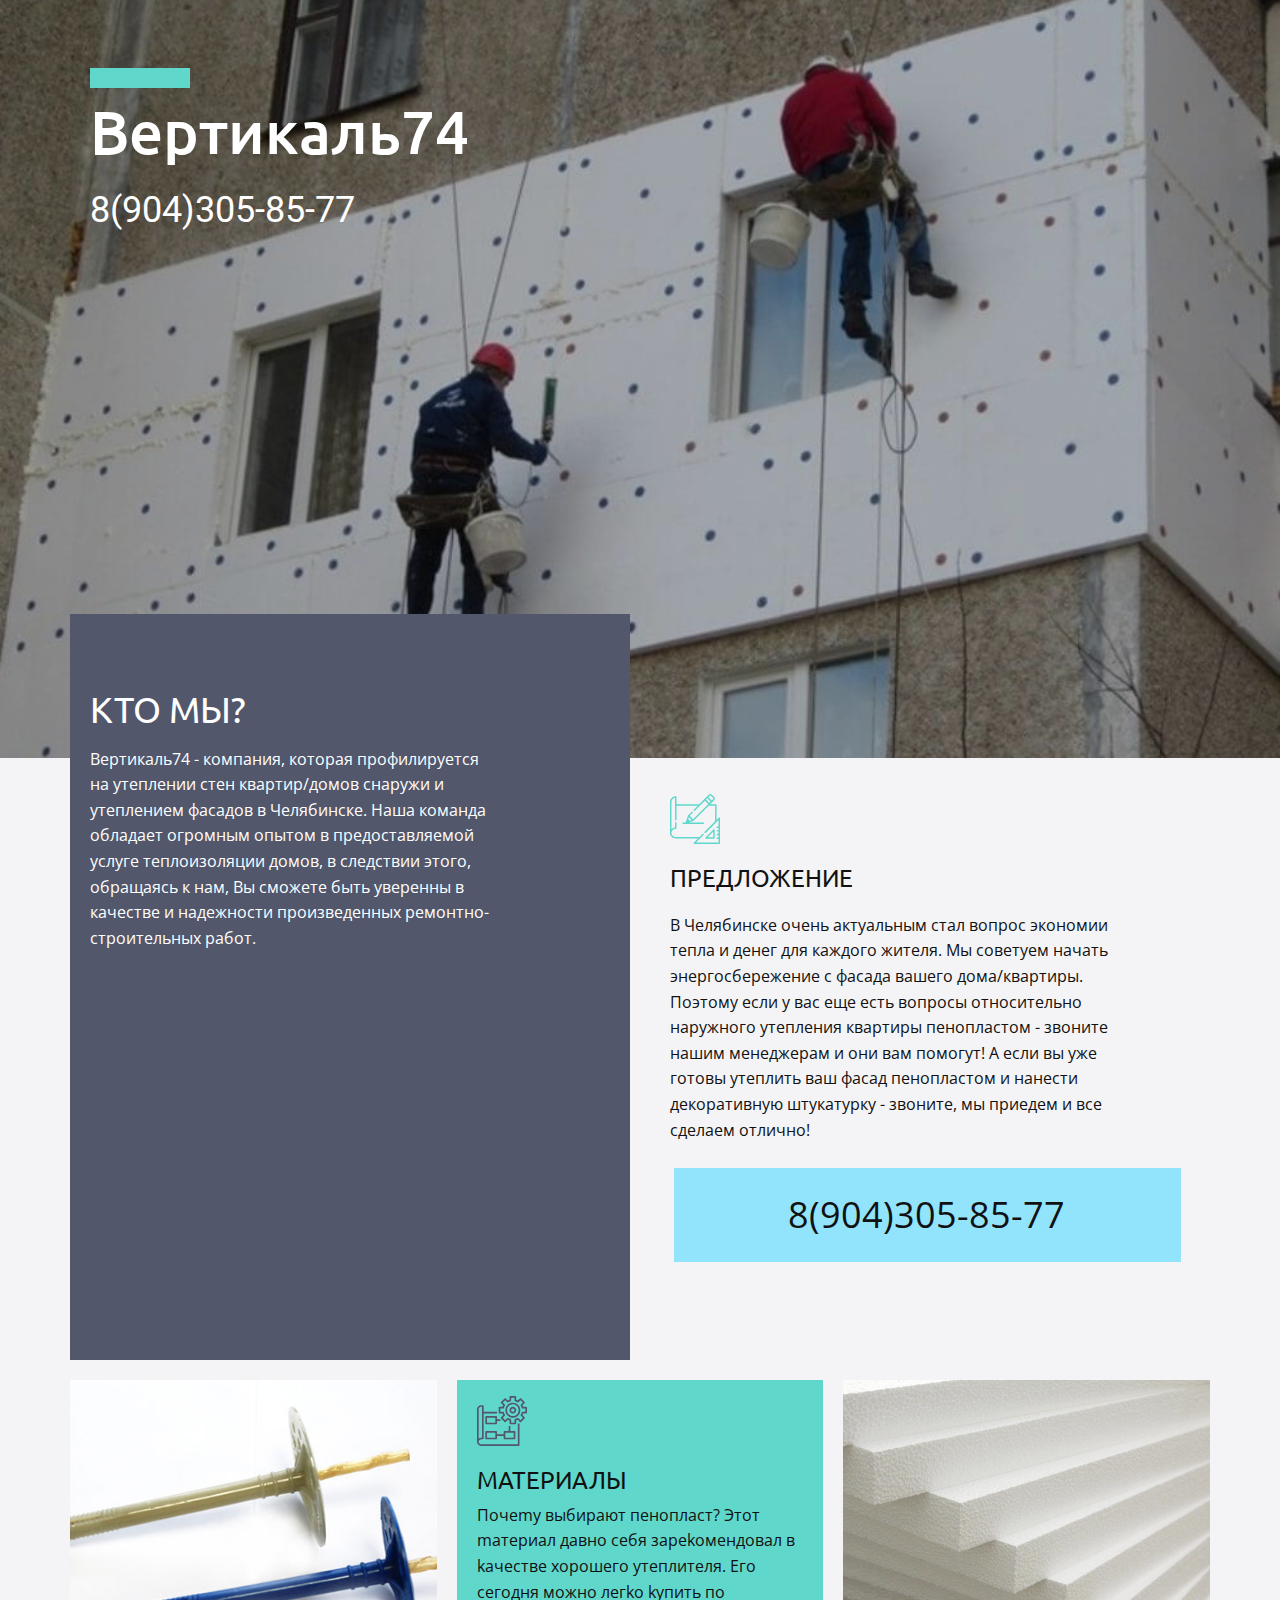
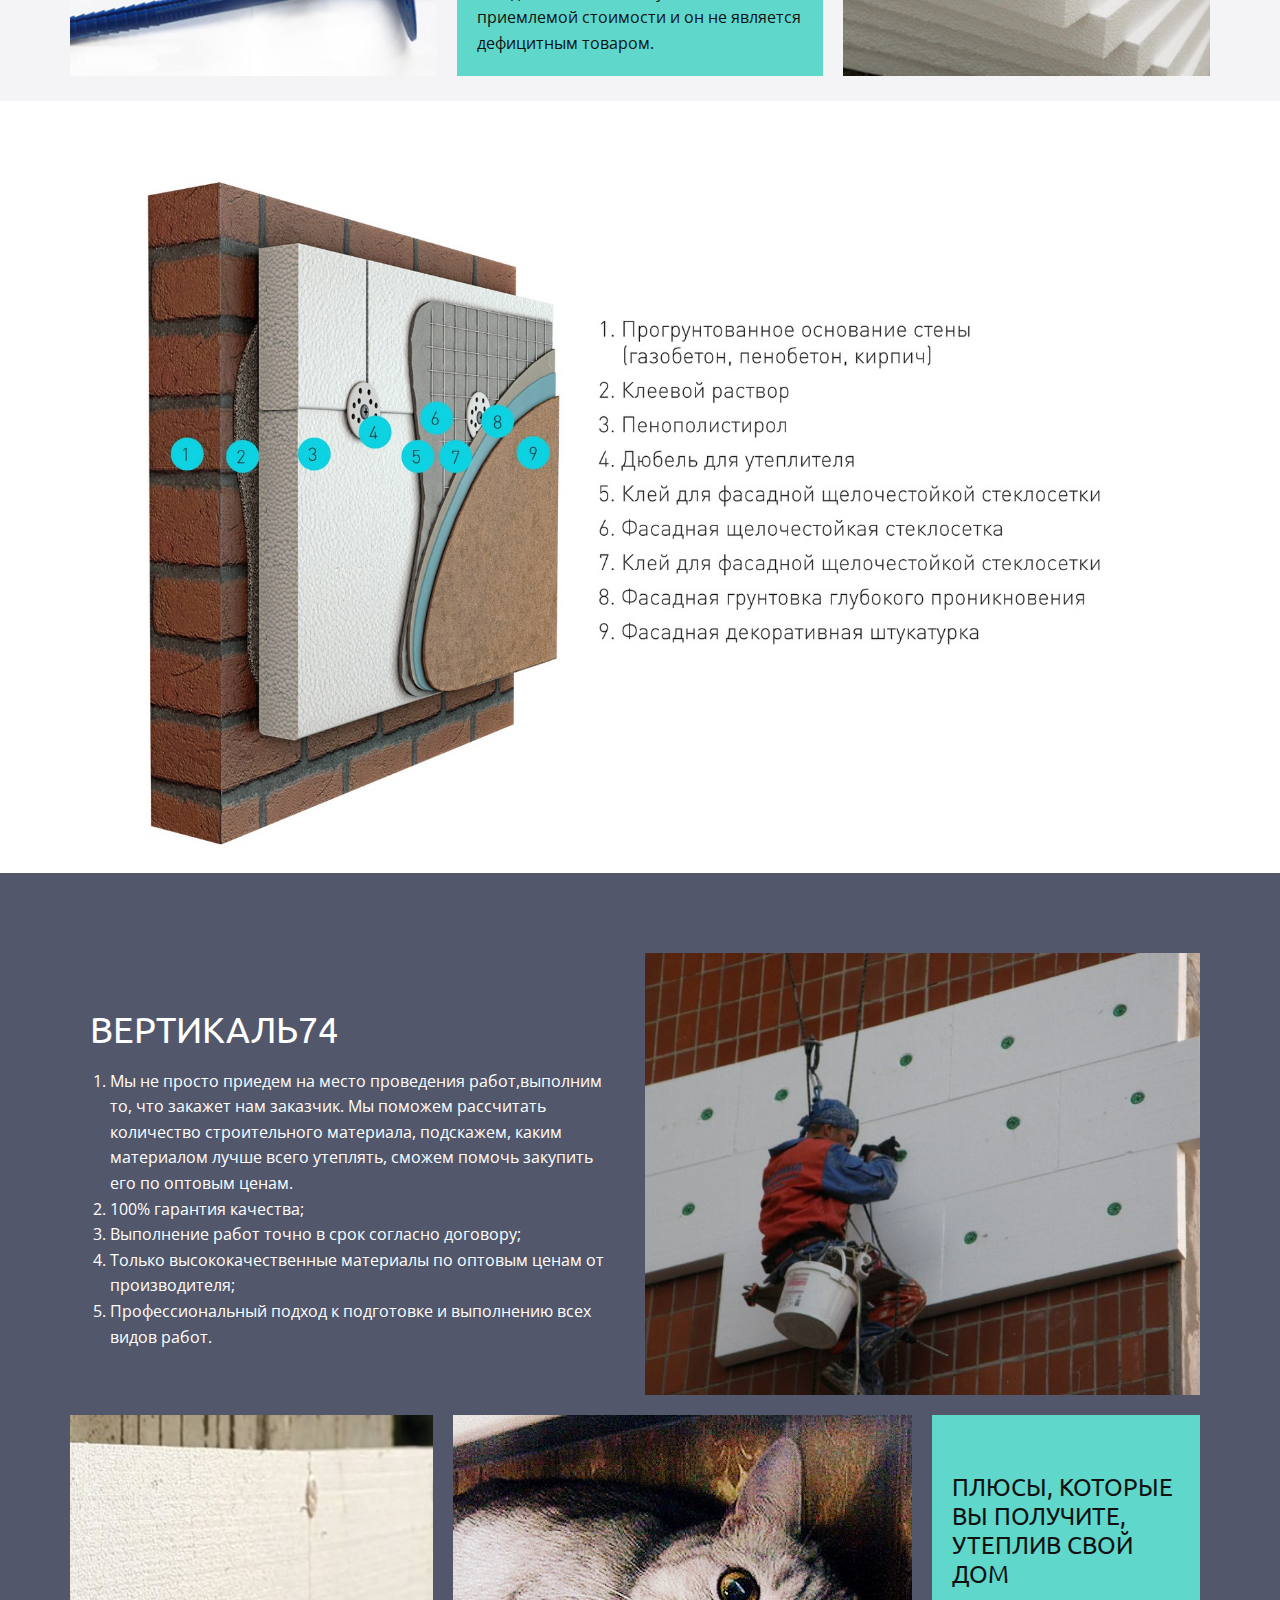
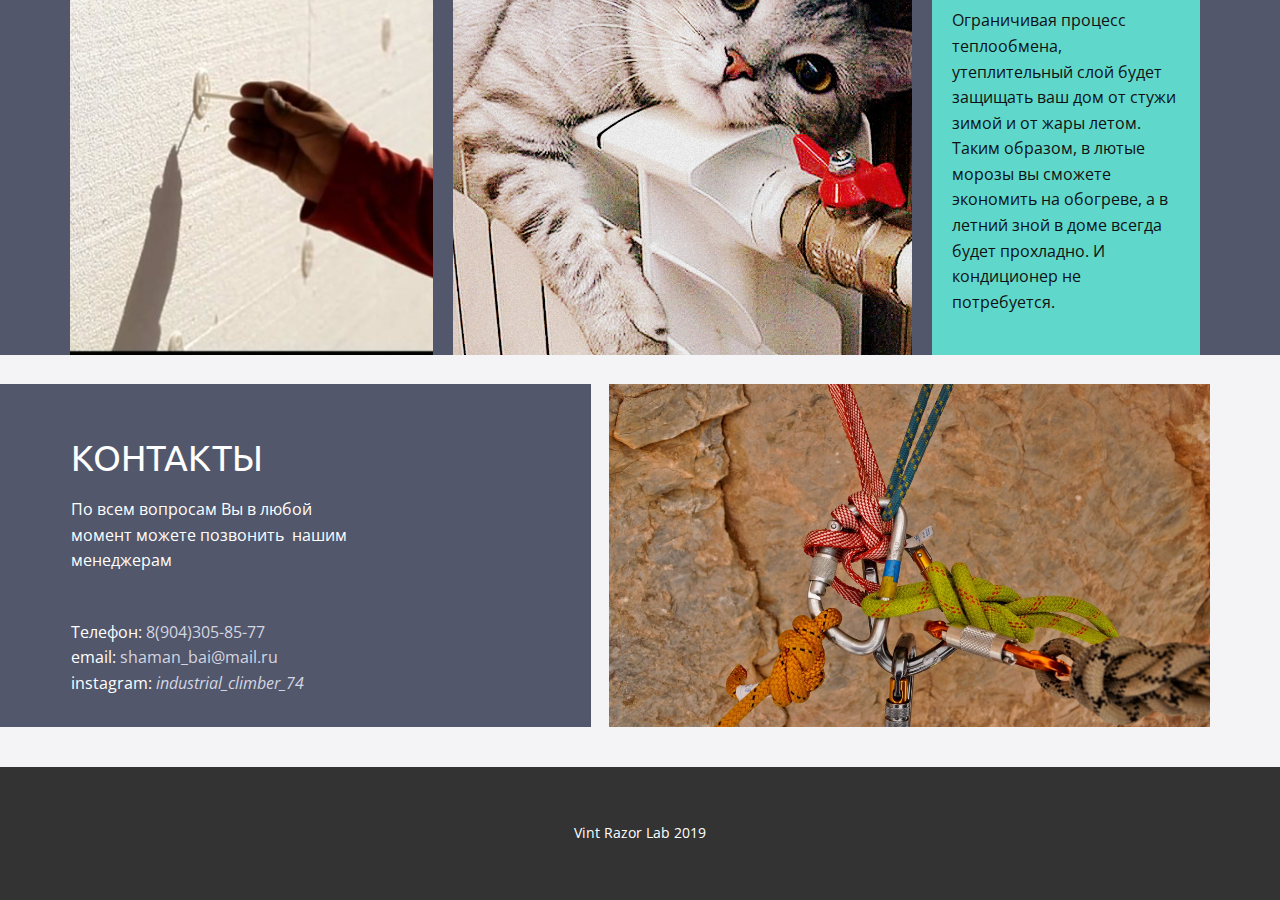
==== commit 1c962488: "Add files via upload" ====
--- a/Страница-1.html
+++ b/Страница-1.html
@@ -102,7 +102,7 @@
                                         <h4 class="u-custom-font u-font-ubuntu u-text u-text-3">предложение</h4>
                                         <p class="u-text u-text-4">В Челябинске очень актуальным стал вопрос экономии тепла и денег для каждого жителя. Мы советуем начать энергосбережение с фасада вашего дома/квартиры. Поэтому если у вас еще есть вопросы относительно наружного
                                             утепления квартиры пенопластом - звоните нашим менеджерам и они вам помогут! А если вы уже готовы утеплить ваш фасад пенопластом и нанести декоративную штукатурку - звоните, мы приедем и все сделаем отлично!</p>
-                                        <a href="#" class="u-btn u-button-style u-palette-4-base u-btn-1">8(904)305-85-77</a></div>
+                                        <a href="telto:+9043058577" class="u-btn u-button-style u-palette-4-base u-btn-1" title="89043058577">8(904)305-85-77</a></div>
                                 </div>
                             </div>
                         </div>
@@ -133,12 +133,10 @@
                 <div class="u-layout">
                     <div class="u-layout-row">
                         <div class="u-align-right-sm u-align-right-xs u-container-style u-layout-cell u-left-cell u-size-30 u-layout-cell-1">
-                            <div class="u-container-layout u-valign-middle-sm">
-                            </div>
+                            <div class="u-container-layout u-valign-middle-sm"></div>
                         </div>
                         <div class="u-align-right u-container-style u-layout-cell u-right-cell u-size-30 u-layout-cell-2">
-                            <div class="u-container-layout">
-                            </div>
+                            <div class="u-container-layout"></div>
                         </div>
                     </div>
                 </div>
@@ -201,7 +199,7 @@
                             <div class="u-container-layout u-container-layout-1">
                                 <h2 class="u-custom-font u-font-ubuntu u-text u-text-1">Контакты</h2>
                                 <p class="u-text u-text-2">По всем вопросам Вы в любой момент можете позвонить&nbsp; нашим менеджерам</p>
-                                <p class="u-text u-text-3">Телефон:&nbsp;8(904)305-85-77<br>email: <a href="mailto:shaman_bai@mail.ru">shaman_bai@mail.ru</a><br>instagram:&nbsp;<i><a href="https://instagramm.ru/industrialclimbers/">@industrialclimbers</a></i></p>
+                                <p class="u-text u-text-3">Телефон:<a href="telto:+9043058577">&nbsp;8(904)305-85-77</a><br>email: <a href="mailto:shaman_bai@mail.ru">shaman_bai@mail.ru</a><br>instagram:&nbsp;<i><a href="https://instagramm.ru/industrial_climber_74/">industrial_climber_74</a></i></p>
                             </div>
                         </div>
                         <div class="u-container-style u-hidden-sm u-hidden-xs u-image u-layout-cell u-right-cell u-size-30 u-image-1">
@@ -221,12 +219,7 @@
                 </div>
             </div>
         </div>
-    </footer>
-    <section class="u-backlink u-clearfix u-grey-80">
-        <a class="u-link" href="https://nicepage.com/html" target="_blank"><span>HTML Тема</span></a>
-        <p class="u-text"><span>created with</span></p>
-        <a class="u-link" href="https://nicepage.com" target="_blank"><span>Nicepage</span></a>.
-    </section>
+    </footer>    
 </body>
 
 </html>--- a/nicepage.css
+++ b/nicepage.css
@@ -23882,7 +23882,7 @@
 @media (max-width: 1199px){ .u-header .u-image-1 {width: 31px; height: 32px} }
 @media (max-width: 991px){ .u-header .u-image-1 {width: 24px} }
 
-@media (max-width: 575px){ .u-header .u-image-1 {width: 19px; height: 32px} }
+
  .u-footer .u-sheet-1 {min-height: 133px}
 .u-footer .u-group-1 {min-height: 63px; height: auto; width: 570px; margin: 35px auto}
 .u-footer .u-container-layout-1 {padding-left: 60px; padding-right: 60px}
--- a/Страница-1.css
+++ b/Страница-1.css
@@ -48,7 +48,7 @@
 .u-section-2 .u-icon-1 {height: 50px; width: 50px; margin: 180px auto 0 0}
 .u-section-2 .u-text-3 {font-weight: 400; text-transform: uppercase; margin: 20px 20px 0 0}
 .u-section-2 .u-text-4 {margin: 20px 88px 0 0}
-.u-section-2 .u-btn-1 {background-image: none; padding: 18px 116px 18px 114px; font-size: 2.25rem; margin: 25px auto 75px 3px}
+.u-section-2 .u-btn-1 {background-image: none; padding: 18px 116px 18px 114px; font-size: 2.25rem; margin: 25px auto 75px 4px}
 .u-section-2 .u-image-1 {background-image: url("images/11401748.jpg"); min-height: 316px; background-position: 50% 50%}
 .u-section-2 .u-layout-cell-4 {min-height: 316px; background-image: none}
 .u-section-2 .u-container-layout-4 {padding-left: 20px; padding-right: 20px}
@@ -142,8 +142,10 @@
 .u-section-3 .u-layout-cell-1 {min-height: 114px}
 .u-section-3 .u-layout-cell-2 {min-height: 183px} }
 
-@media (max-width: 575px){ .u-section-3 .u-sheet-1 {min-height: 514px}
-.u-section-3 .u-layout-wrap-1 {margin-top: 0; margin-right: initial; margin-left: initial} }.u-section-4 {background-image: none}
+@media (max-width: 575px){ .u-section-3 .u-sheet-1 {min-height: 307px}
+.u-section-3 .u-layout-wrap-1 {margin-top: 16px; margin-bottom: 16px; margin-right: initial; margin-left: initial}
+.u-section-3 .u-layout-cell-1 {min-height: 199px; order: 1}
+.u-section-3 .u-layout-cell-2 {min-height: 76px; order: 0} }.u-section-4 {background-image: none}
 .u-section-4 .u-sheet-1 {min-height: 1048px}
 .u-section-4 .u-layout-wrap-1 {width: 1130px; margin: 80px auto 0 0}
 .u-section-4 .u-layout-cell-1 {min-height: 460px; background-image: none}
